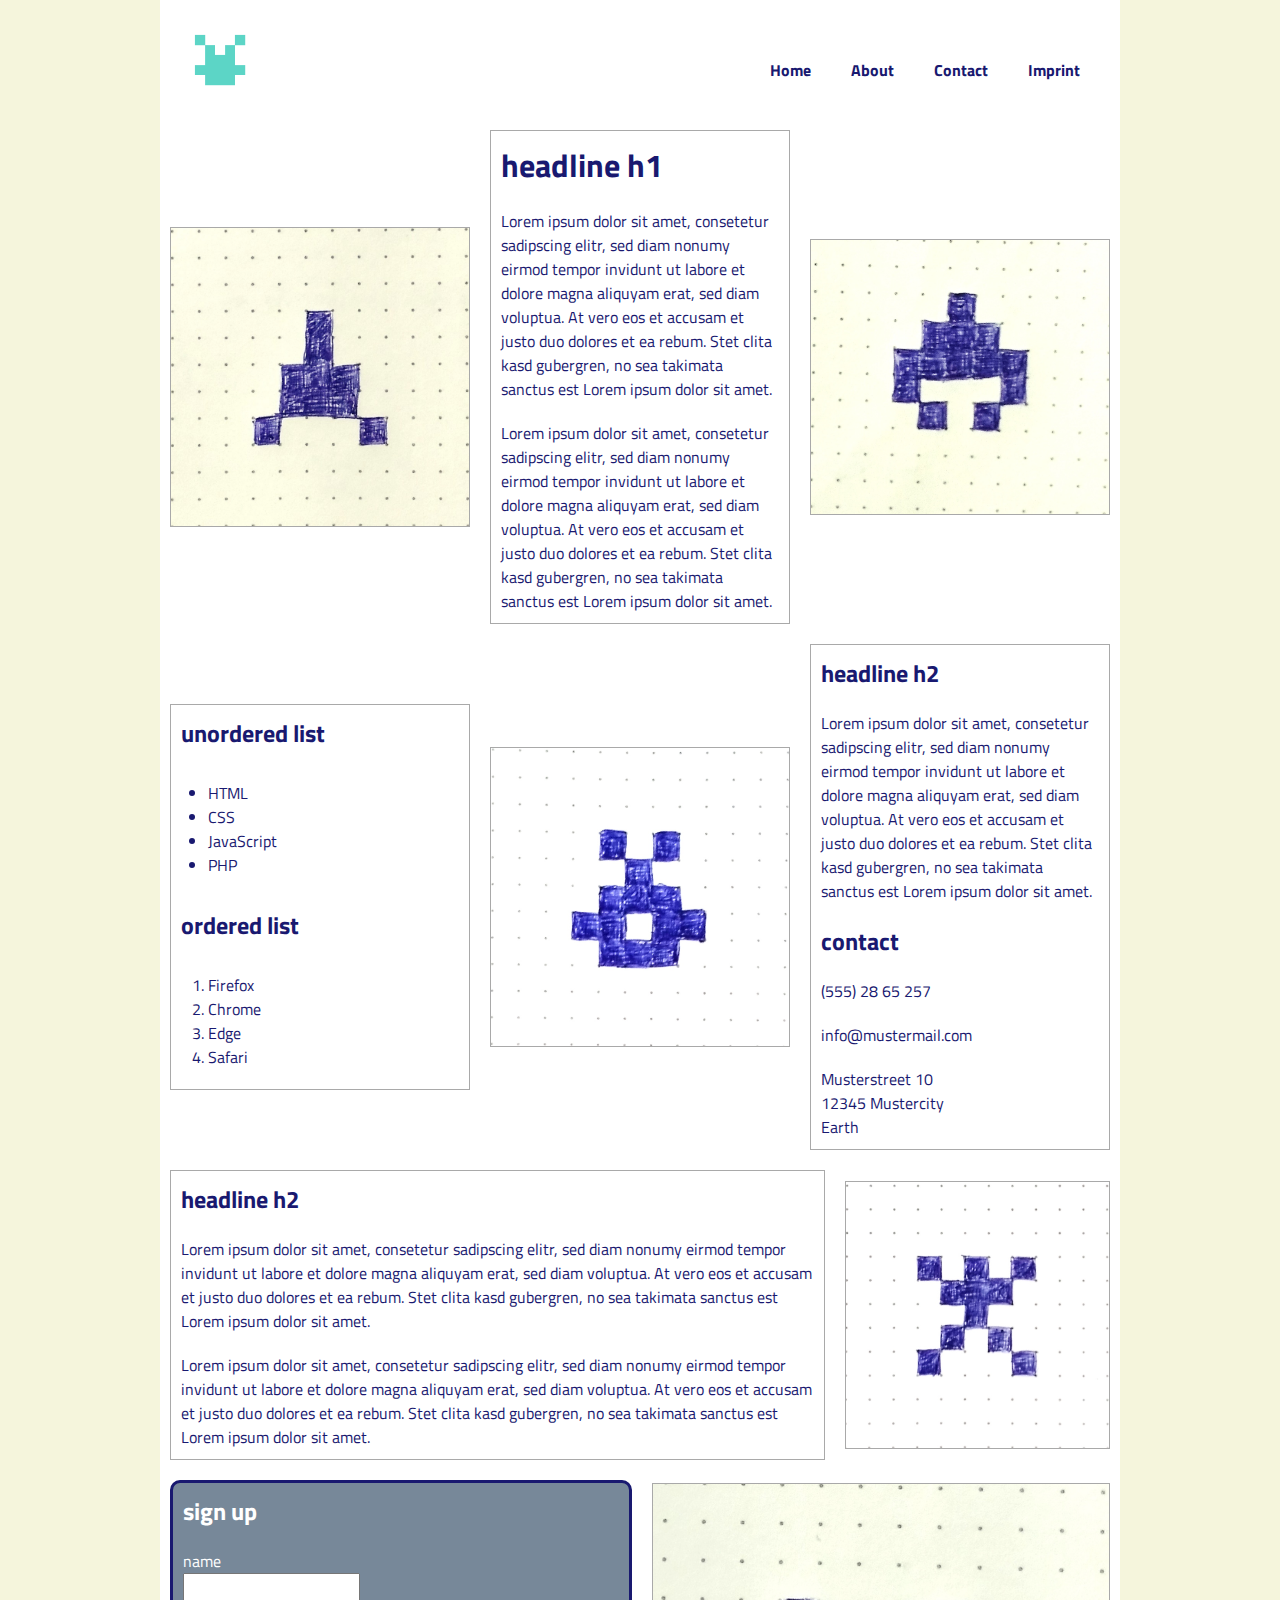
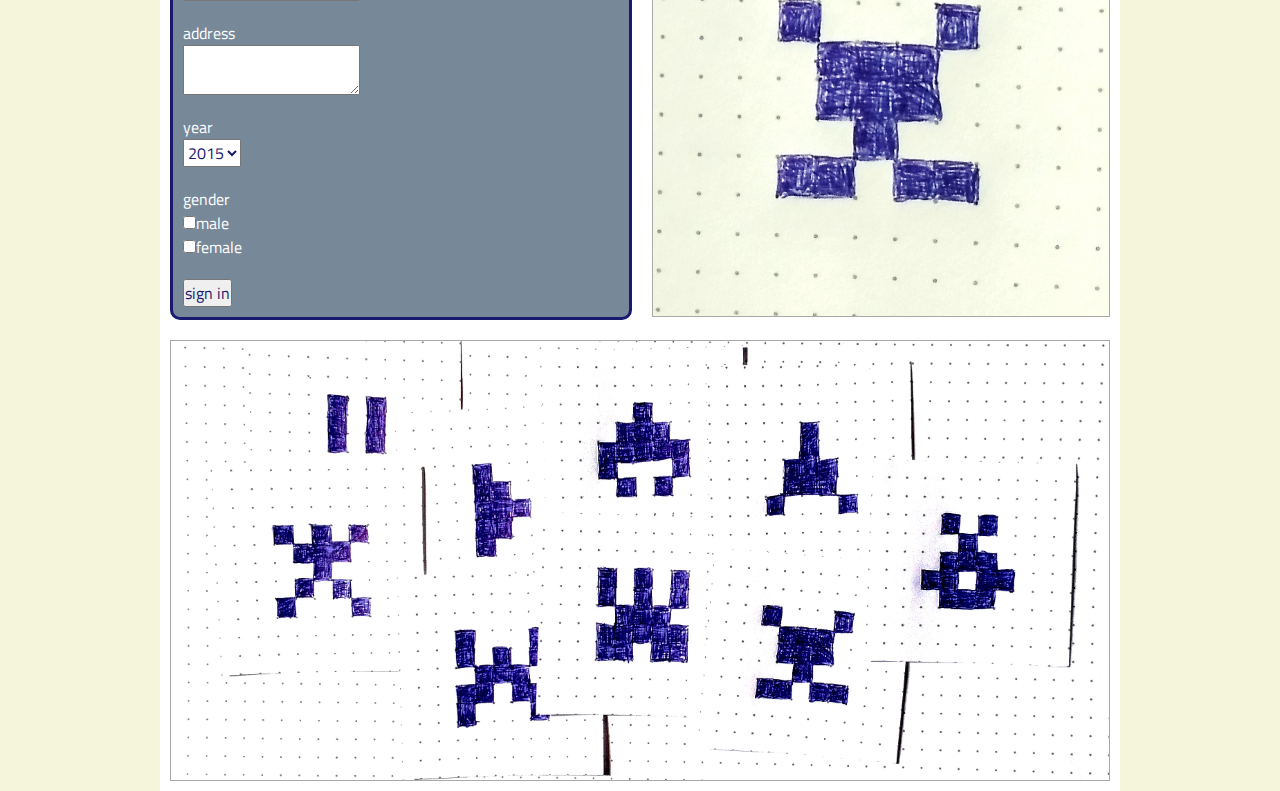
==== index.html @ e94a21a8 "Add files via upload" ====
<DOCTYPE html>
<html lang="de">
    
<head>
    <title>The Grid</title>
    <meta charset="utf-8">
    <link href="style.css" type="text/css" rel="stylesheet">
    <link href='http://fonts.googleapis.com/css?family=Titillium+Web' rel='stylesheet' type='text/css'>
</head>
    
<body>
    <div class="wrapper">
        <div class="container">
            <div class="item_logo"> <!-- 1. item -->
                <div id="logo">
                    <a href="index.html">
                        <img src="pictures/mouseover2.png"; onmouseover="src='pictures/mouseover1.png';" onmouseout="src='pictures/mouseover2.png';">
                    </a>   
                </div>
            </div>
            <div class="item_navigation"> <!-- 2. item --> 
                <p id="menu">
                    <a href="index.html">Home</a>
                    <a href="#">About</a>
                    <a href="#">Contact</a>
                    <a href="#">Imprint</a>
                </p>
            </div>
            <div class="item"> <!-- 3. item -->
                <img src="pictures/space_ship.jpg">
            </div>
            <div class="item"> <!-- 4. item -->
                <h1>headline h1</h1>
                <p>Lorem ipsum dolor sit amet, consetetur sadipscing elitr, sed diam nonumy eirmod tempor invidunt ut labore et dolore magna aliquyam erat, sed diam voluptua. At vero eos et accusam et justo duo dolores et ea rebum. Stet clita kasd gubergren, no sea takimata sanctus est Lorem ipsum dolor sit amet.</p>
                <p>Lorem ipsum dolor sit amet, consetetur sadipscing elitr, sed diam nonumy eirmod tempor invidunt ut labore et dolore magna aliquyam erat, sed diam voluptua. At vero eos et accusam et justo duo dolores et ea rebum. Stet clita kasd gubergren, no sea takimata sanctus est Lorem ipsum dolor sit amet.</p>
            </div>           
            <div class="item"> <!-- 5. item -->
                <img src="pictures/squit.jpg">
            </div>
            <div class="item"> <!-- 6. item -->
                <h2>unordered list</h2>
                <ul>
                    <li>HTML</li>
                    <li>CSS</li>
                    <li>JavaScript</li>
                    <li>PHP</li>
                </ul>


                <h2>ordered list</h2>
                <ol>
                    <li>Firefox</li>
                    <li>Chrome</li>
                    <li>Edge</li>
                    <li>Safari</li>
                </ol>
            </div>
            <div class="item"> <!-- 7. item -->
                <img src="pictures/alien.jpg">
            </div>
            <div class="item"> <!-- 8. item -->
                <h2>headline h2</h2>
                <p>Lorem ipsum dolor sit amet, consetetur sadipscing elitr, sed diam nonumy eirmod tempor invidunt ut labore et dolore magna aliquyam erat, sed diam voluptua. At vero eos et accusam et justo duo dolores et ea rebum. Stet clita kasd gubergren, no sea takimata sanctus est Lorem ipsum dolor sit amet.</p>
                <h2>contact</h2>
                <p>(555) 28 65 257</p>
                <p>info@mustermail.com</p>
                <p>Musterstreet 10<br>12345 Mustercity<br>Earth</p>
            </div>
            <div class="item"> <!-- 9. item -->
                <h2>headline h2</h2>
                <p>Lorem ipsum dolor sit amet, consetetur sadipscing elitr, sed diam nonumy eirmod tempor invidunt ut labore et dolore magna aliquyam erat, sed diam voluptua. At vero eos et accusam et justo duo dolores et ea rebum. Stet clita kasd gubergren, no sea takimata sanctus est Lorem ipsum dolor sit amet.</p>
                <p>Lorem ipsum dolor sit amet, consetetur sadipscing elitr, sed diam nonumy eirmod tempor invidunt ut labore et dolore magna aliquyam erat, sed diam voluptua. At vero eos et accusam et justo duo dolores et ea rebum. Stet clita kasd gubergren, no sea takimata sanctus est Lorem ipsum dolor sit amet.</p>
            </div>
            <div class="item"> <!-- 10. item -->
                <img src="pictures/optimus_prime.jpg">
            </div>       
            <div class="item"> <!-- 11. item -->
                <form>
                    <h2>sign up</h2>
                    <p>name<br><input type="text"></p>
                    <p>address<br><textarea type="textarea" wrap="virtual" name="comments" row="20px" col="50"> </textarea></p>
                    <p>year<br><select name="Year">
                        <option value="A">2015</option>
                        <option value="B">2016</option>
                        <option value="C">2017</option>
                        <option value="D">2018</option>
                        <option value="E">2019</option>
                        <option value="F">2020</option>
                    </select></p>
                <p>gender<br>
                    <input type="checkbox" name="selection">male<br>
                    <input type="checkbox" name="selection">female
                </p>
                <p><input type="submit" value="sign in"></p>
                </form>
            </div>
            <div class="item"> <!-- 12. item -->
                <img src="pictures/frog.jpg">
            </div>
            <div class="item"> <!-- 13. item -->
                <img src="pictures/all.jpg">
            </div>
<!--        <div class="item"> <!-- 14. item -->
<!--            <div id="map" style="width:400px; height:400px"></div>            
            </div>
-->
        </div>
    </div>
    
    
<!-- Google Maps    
<script>
    function myMap() {
        var mapOptions = {
            center: new google.maps.LatLng(51.5, -0.12),
        zoom: 10,
        mapTypeId: google.maps.MapTypeId.HYBRID
        };
    };
    var map = new google.maps.Map(document.getElementById("map"), mapOptions);
</script>
    
<script src="https://maps.googleapis.com/maps/api/js?key=AIzaSyDiBtkLvz1YQdQm5qcKl0RW9kObJoFwa74&callback=myMap"></script>
-->
    
</body>
</html>
    
<!--
<button>Das ist ein Button</button>
-->
---- style.css ----
/********** ALLGEMEIN **********/

* {
    margin: 0;
    padding: 0;
    font-size: 16px;
    color: midnightblue;
    font-family: 'Titillium Web', 'Helvetica', sans-serif;
}
body {
    background-color: beige;
}
.wrapper {
    width: 960px;
    max-width: 90%;
    margin: 0 auto;
    background-color: white;
}


#navigation {
    width: 100%;
    background-color: azure;
}

#logo {
    width: 60px;
    max-width: 60px;
    height: 60px;
    margin: 20px;
    float: left;
    transition: ease-in-out all 400ms;
}

#logo:hover {
    transform: translate(0px, -20px);
}


#menu {
    display: flex;
    flex-wrap: wrap;
    float: right;
    margin: 20 0 auto;
}

#menu a {
    /*align-items: flex-end;
    flex-basis: 50px;
    flex-grow: 1;*/
    padding-right: 20px;
    padding-left: 20px;
    text-decoration: none;
    color: midnightblue;
    font-weight: 700;
}

#menu a:hover {
    border-bottom: solid midnightblue 1px;
}



img {
    width: 100%;
    height: auto;
    margin: 0 auto;
    padding: 10 auto;
}

h1 {
    font-size: 2em;
    padding: 10px;
}

h2 {
    font-size: 1.5em;
    padding: 10px;
}

p {
    font-size: 1em;
    padding: 10px;
}

ol, ul {
    font-size: 1em;
    padding: 10px;
    margin: 10px;
}


li {
    font-size: 1em;
    margin-left: 17px;
}





/********** GRID **********/

.container {
    display: flex;
    flex-wrap: wrap;
    justify-content: space-around;
    align-items: center;
}

.item {
    flex-basis: 250px;
    flex-grow: 1;
    max-width: 100%;
    margin: 10px;
    border: 1px solid darkgrey;
    transition: ease-in-out all 300ms;
    
}

.item:hover {
    border: 1px solid darkgrey;
    box-shadow: 0px 10px 15px -5px rgba(0,0,0,0.75);
    transform: translate(0px, -5px);
}

.item_logo {
    flex-basis: 60px;
    flex-grow: 0;
    max-width: 60px;
    margin: 10px;  
}


.item_navigation {
    flex-basis: 80%;
    flex-grow: 1;
    margin: 10px;
    justify-content: flex-end;
}



/********** ITEMS **********/


/* 1. ITEM */

/* 2. ITEM */

/* 3. ITEM */

/* 4. ITEM */
.item:nth-child(4) {
    border: 1px solid darkgrey;
}

.item:nth-child(4) p {
    color: midnightblue;
    font-family: 'Titillium Web', 'Helvetica', sans-serif;
    font-size: 1em;
    padding: 10px;
    
}

/* 5. ITEM */

/* 6. ITEM */
.item:nth-child(6) {
    border: 1px solid darkgrey;
}

/* 7. ITEM */

/* 8. ITEM */
.item:nth-child(8) {
    border: 1px solid darkgrey;
}

.item:nth-child(8) p {
    color: midnightblue;
    font-family: 'Titillium Web', 'Helvetica', sans-serif;
    font-size: 1em;
    padding: 10px;
}

/* 9. ITEM */
.item:nth-child(9) {
    flex-basis: 640px;
    flex-grow: 1;
    max-width: 100%;
    
    border: 1px solid darkgrey;
}

.item:nth-child(9) p {
    color: midnightblue;
    font-family: 'Titillium Web', 'Helvetica', sans-serif;
    font-size: 1em;
    padding: 10px;
}

/* 10. ITEM */

/* 11. ITEM */
.item:nth-child(11) {
    color: #fff;
    background-color: lightslategray;
    border: solid;
    border-color: midnightblue;
    border-radius: 10px;
}

.item:nth-child(11):hover {
    background-color: lightgray;
    border: solid;
    border-color: midnightblue;
    border-radius: 10px;
}

.item:nth-child(11) h2, p {
    color: white;
}

/* 12. ITEM */

/* 13. ITEM */
.item:nth-child(13) {
    flex-basis: 100%;
    flex-grow: 1;
}
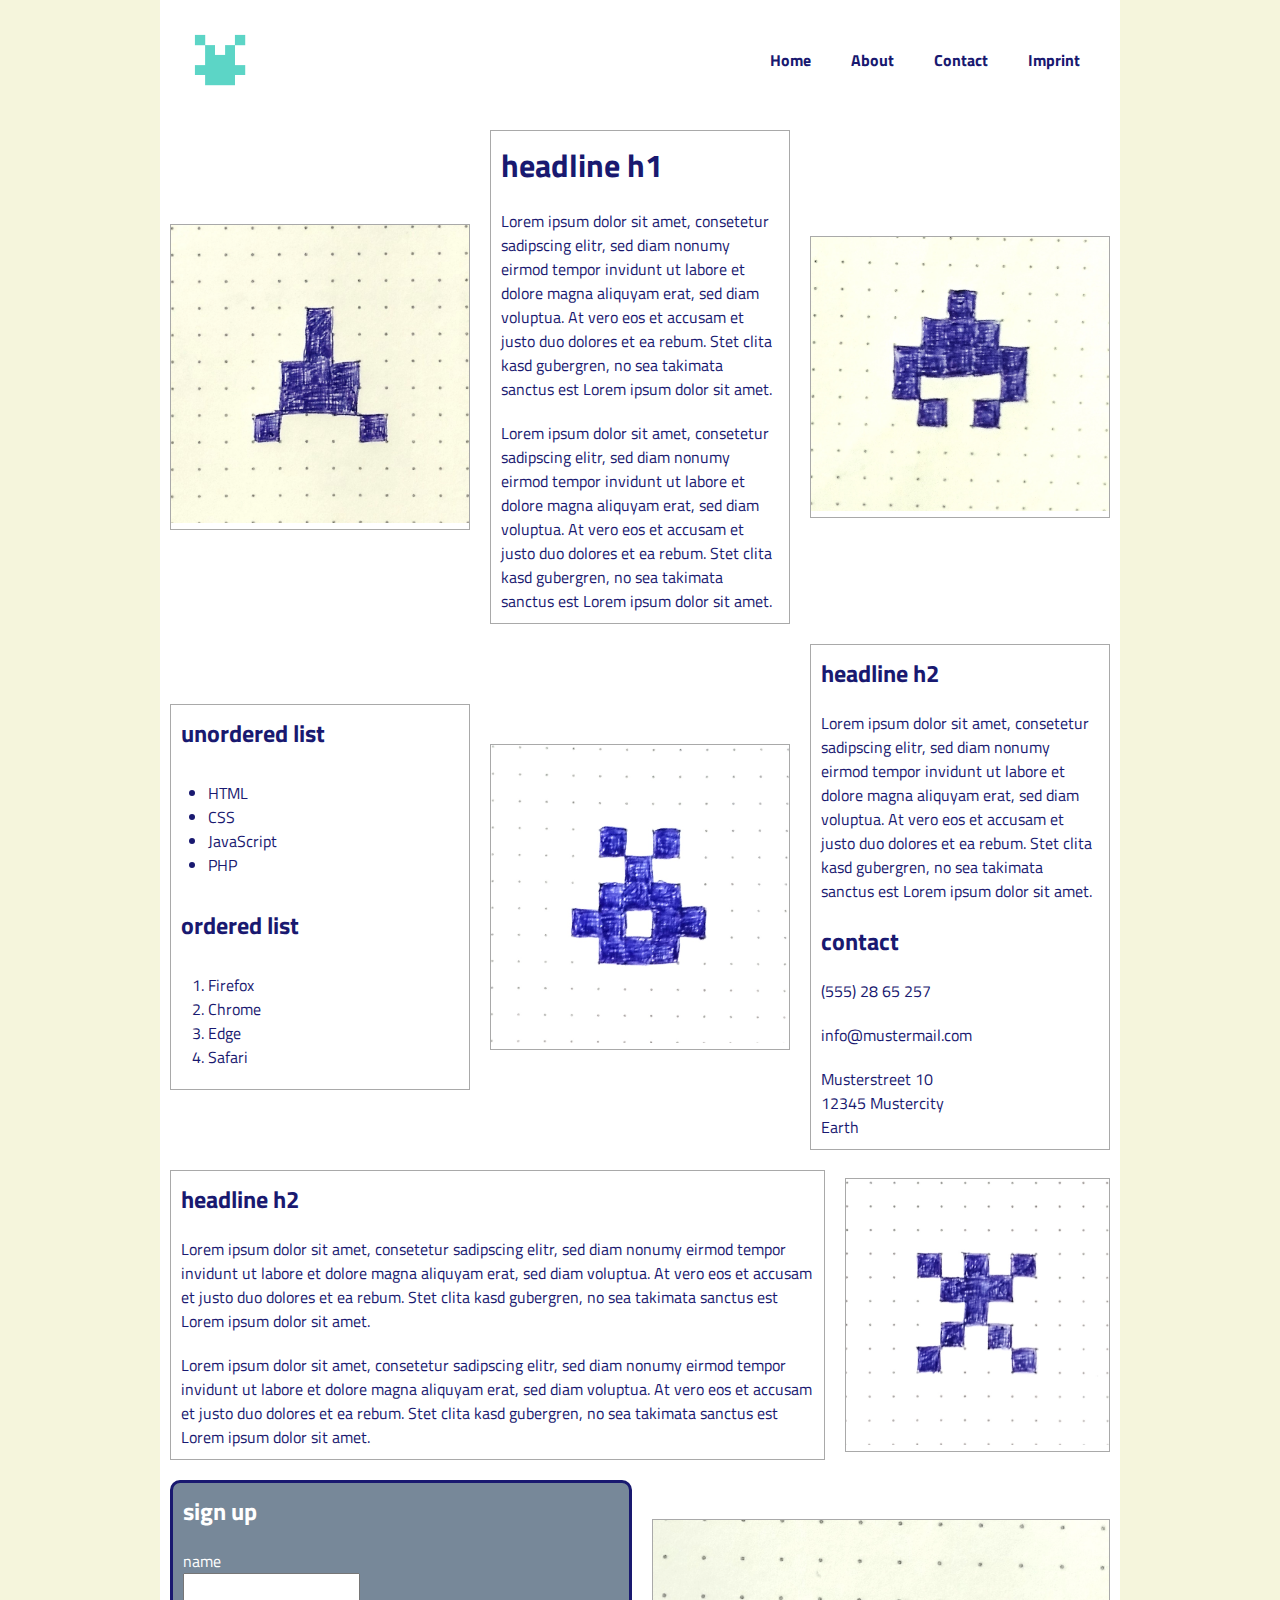
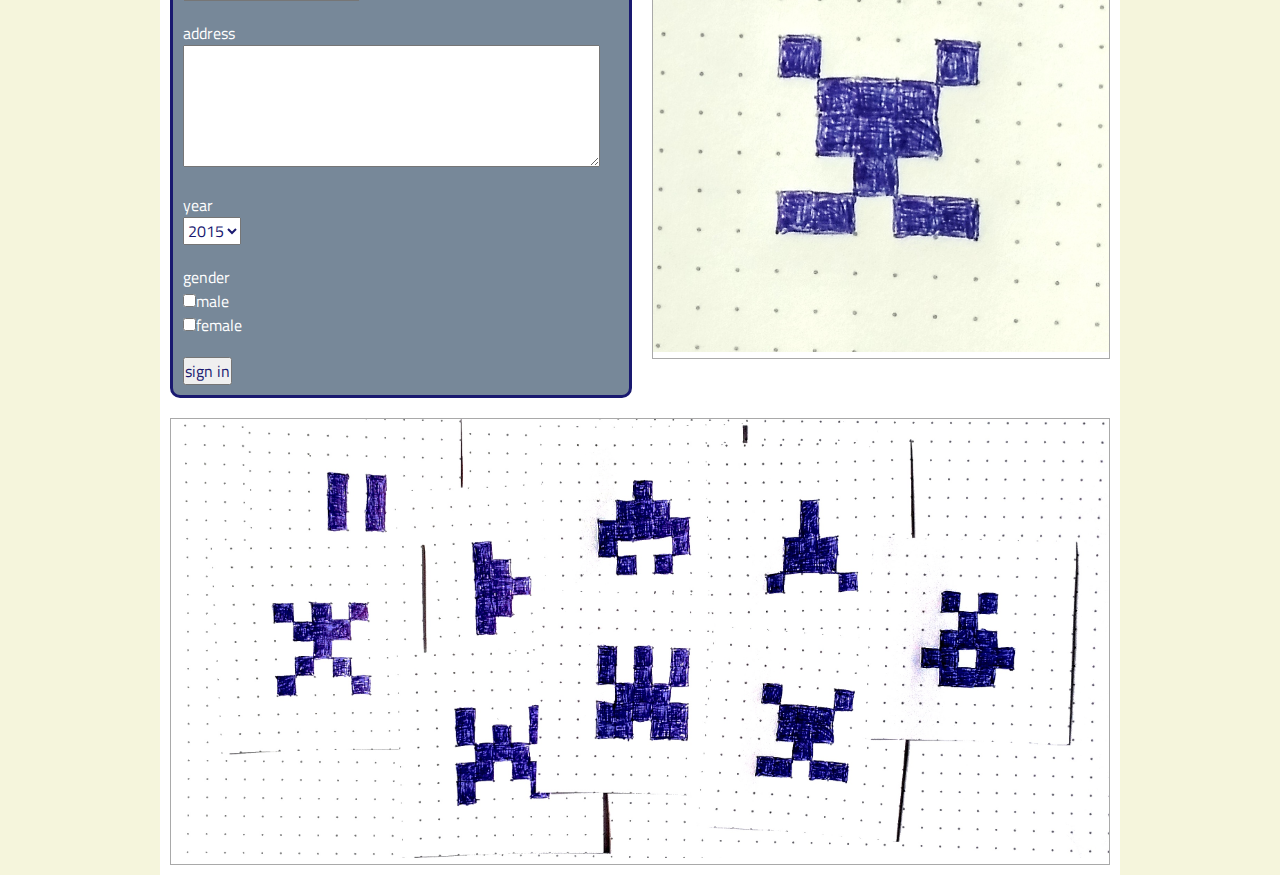
==== commit 5b8dd3d5: "checked: The W3C Markup Validation Service" ====
--- a/index.html
+++ b/index.html
@@ -1,4 +1,4 @@
-<DOCTYPE html>
+<!DOCTYPE html>
 <html lang="de">
     
 <head>
@@ -27,7 +27,7 @@
                 </p>
             </div>
             <div class="item"> <!-- 3. item -->
-                <img src="pictures/space_ship.jpg">
+                <img src="pictures/space_ship.jpg" alt="space-ship">
             </div>
             <div class="item"> <!-- 4. item -->
                 <h1>headline h1</h1>
@@ -35,7 +35,7 @@
                 <p>Lorem ipsum dolor sit amet, consetetur sadipscing elitr, sed diam nonumy eirmod tempor invidunt ut labore et dolore magna aliquyam erat, sed diam voluptua. At vero eos et accusam et justo duo dolores et ea rebum. Stet clita kasd gubergren, no sea takimata sanctus est Lorem ipsum dolor sit amet.</p>
             </div>           
             <div class="item"> <!-- 5. item -->
-                <img src="pictures/squit.jpg">
+                <img src="pictures/squit.jpg" alt="squit">
             </div>
             <div class="item"> <!-- 6. item -->
                 <h2>unordered list</h2>
@@ -56,7 +56,7 @@
                 </ol>
             </div>
             <div class="item"> <!-- 7. item -->
-                <img src="pictures/alien.jpg">
+                <img src="pictures/alien.jpg" alt="alien">
             </div>
             <div class="item"> <!-- 8. item -->
                 <h2>headline h2</h2>
@@ -72,13 +72,13 @@
                 <p>Lorem ipsum dolor sit amet, consetetur sadipscing elitr, sed diam nonumy eirmod tempor invidunt ut labore et dolore magna aliquyam erat, sed diam voluptua. At vero eos et accusam et justo duo dolores et ea rebum. Stet clita kasd gubergren, no sea takimata sanctus est Lorem ipsum dolor sit amet.</p>
             </div>
             <div class="item"> <!-- 10. item -->
-                <img src="pictures/optimus_prime.jpg">
+                <img src="pictures/optimus_prime.jpg" alt="optimus prime">
             </div>       
             <div class="item"> <!-- 11. item -->
                 <form>
                     <h2>sign up</h2>
                     <p>name<br><input type="text"></p>
-                    <p>address<br><textarea type="textarea" wrap="virtual" name="comments" row="20px" col="50"> </textarea></p>
+                    <p>address<br><textarea name="comments" rows="5" cols="50"> </textarea></p>
                     <p>year<br><select name="Year">
                         <option value="A">2015</option>
                         <option value="B">2016</option>
@@ -95,13 +95,13 @@
                 </form>
             </div>
             <div class="item"> <!-- 12. item -->
-                <img src="pictures/frog.jpg">
+                <img src="pictures/frog.jpg" alt="frog">
             </div>
             <div class="item"> <!-- 13. item -->
-                <img src="pictures/all.jpg">
+                <img src="pictures/all.jpg" alt="all">
             </div>
-<!--        <div class="item"> <!-- 14. item -->
-<!--            <div id="map" style="width:400px; height:400px"></div>            
+<!--        <div class="item"> 14. item
+          <div id="map" style="width:400px; height:400px"></div>     
             </div>
 -->
         </div>
